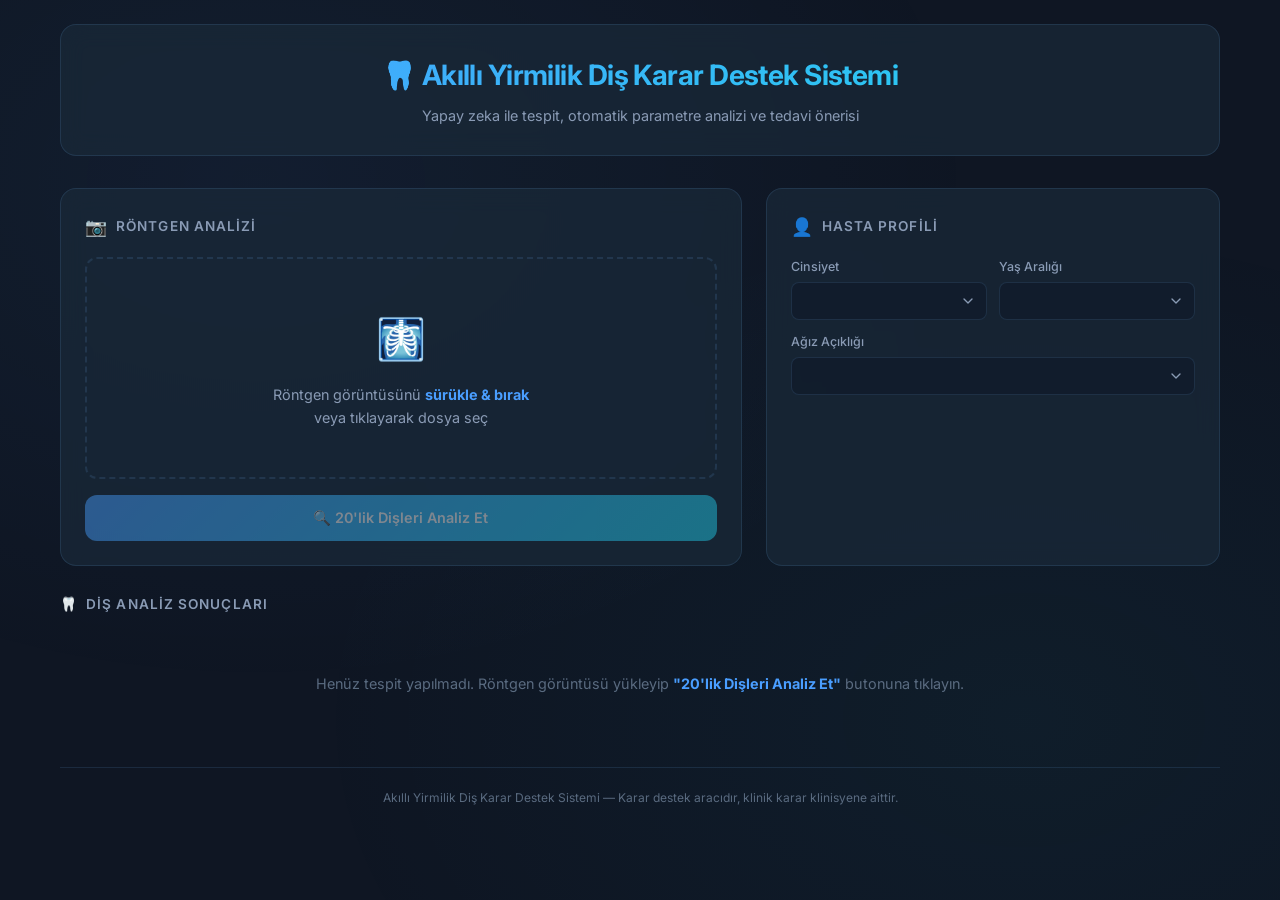
==== static/index.html @ 994ae6e9 "feat: initial deploy - FastAPI labeling app for Railway" ====
<!DOCTYPE html>
<html lang="tr">
<head>
    <meta charset="UTF-8">
    <meta name="viewport" content="width=device-width, initial-scale=1.0">
    <meta name="description" content="Yapay zeka destekli yirmilik diş karar destek sistemi. Panoramik röntgen görüntülerinden otomatik diş tespiti ve tedavi önerisi.">
    <title>Akıllı Yirmilik Diş Karar Destek Sistemi</title>
    <link rel="stylesheet" href="/static/styles.css?v=6">
</head>
<body>
    <div class="app-container">
        <!-- Header -->
        <header class="header">
            <h1>🦷 Akıllı Yirmilik Diş Karar Destek Sistemi</h1>
            <p>Yapay zeka ile tespit, otomatik parametre analizi ve tedavi önerisi</p>
        </header>

        <!-- Main Grid: Image + Patient Profile -->
        <div class="main-grid">
            <!-- Left: Image Upload & Detection -->
            <div class="card">
                <div class="card-title">
                    <span class="icon">📷</span> Röntgen Analizi
                </div>

                <!-- Upload Area -->
                <div class="upload-area" id="uploadArea">
                    <span class="upload-icon">🩻</span>
                    <p class="upload-text">
                        Röntgen görüntüsünü <strong>sürükle &amp; bırak</strong><br>
                        veya tıklayarak dosya seç
                    </p>
                    <input type="file" id="fileInput" accept="image/*,.dcm">
                </div>

                <!-- Image Preview -->
                <div class="image-preview" id="imagePreview">
                    <img id="previewImg" src="" alt="Röntgen">
                    <!-- Canvas: sadece bbox'lar çizilir, görüntüye dokunmaz -->
                    <canvas id="overlayCanvas"></canvas>
                    <button class="clear-btn" id="clearBtn" title="Temizle">✕</button>

                    <!-- Overlay Badge (analiz yapıldıktan sonra görünür) -->
                    <div class="overlay-badge" id="overlayBadge">
                        <span class="overlay-badge-dot"></span>
                        <span id="overlayBadgeText">Analiz Hazır</span>
                    </div>
                </div>

                <!-- Buton Grubu -->
                <div class="btn-group" id="btnGroup">
                    <!-- Tespit Butonu -->
                    <button class="detect-btn" id="detectBtn" disabled>
                        <span class="spinner" id="spinner"></span>
                        <span id="detectText">🔍 20'lik Dişleri Analiz Et</span>
                    </button>

                    <!-- Overlay Toggle Butonu (sadece analiz sonrası görünür) -->
                    <button class="overlay-toggle-btn" id="overlayToggleBtn" style="display:none;">
                        <span id="overlayIcon">👁</span>
                        <span id="overlayText">Tespitleri Göster</span>
                    </button>
                </div>

                <!-- Detection Summary -->
                <div class="detection-summary" id="detectionSummary"></div>

                <!-- Klavye İpucu -->
                <div class="keyboard-hint" id="keyboardHint" style="display:none;">
                    <span>⌨ <kbd>Space</kbd> tespit göster/gizle &nbsp;·&nbsp; <kbd>Esc</kbd> temizle</span>
                </div>
            </div>

            <!-- Right: Patient Profile -->
            <div class="card">
                <div class="card-title">
                    <span class="icon">👤</span> Hasta Profili
                </div>

                <div class="form-row">
                    <div class="form-group">
                        <label for="gender">Cinsiyet</label>
                        <select id="gender"></select>
                    </div>
                    <div class="form-group">
                        <label for="age">Yaş Aralığı</label>
                        <select id="age"></select>
                    </div>
                </div>

                <div class="form-group full-width">
                    <label for="mouthOpening">Ağız Açıklığı</label>
                    <select id="mouthOpening"></select>
                </div>

            </div>
        </div>

        <!-- Teeth Section -->
        <div class="teeth-section">
            <div class="section-title">
                <span class="icon">🦷</span> Diş Analiz Sonuçları
            </div>

            <div id="teethContainer">
                <div class="no-detection-msg" id="noDetection">
                    Henüz tespit yapılmadı. Röntgen görüntüsü yükleyip <strong>"20'lik Dişleri Analiz Et"</strong> butonuna tıklayın.
                </div>
            </div>
        </div>

        <!-- Footer -->
        <footer class="footer">
            Akıllı Yirmilik Diş Karar Destek Sistemi — Karar destek aracıdır, klinik karar klinisyene aittir.
        </footer>
    </div>

    <script src="/static/app.js?v=6"></script>
</body>
</html>
---- static/styles.css ----
/* ============================================
   Akıllı Yirmilik Diş Karar Destek Sistemi
   Dark Mode Medical Theme — v2 (Overlay Toggle)
   ============================================ */

@import url('https://fonts.googleapis.com/css2?family=Inter:wght@300;400;500;600;700&display=swap');

/* --- CSS Variables --- */
:root {
    --bg-primary: #0f1623;
    --bg-secondary: #1a2332;
    --bg-card: rgba(26, 42, 58, 0.7);
    --bg-card-hover: rgba(30, 50, 70, 0.8);
    --bg-input: rgba(15, 25, 40, 0.6);

    --border-color: rgba(100, 160, 220, 0.15);
    --border-active: rgba(100, 180, 255, 0.4);

    --text-primary: #e8edf3;
    --text-secondary: #8a9bb5;
    --text-muted: #5a6b80;

    --accent-blue: #4a9eff;
    --accent-cyan: #22d3ee;
    --accent-green: #34d399;
    --accent-yellow: #fbbf24;
    --accent-orange: #fb923c;
    --accent-red: #f87171;

    --gradient-primary: linear-gradient(135deg, #4a9eff 0%, #22d3ee 100%);
    --gradient-green: linear-gradient(135deg, #34d399 0%, #22d3ee 100%);
    --gradient-yellow: linear-gradient(135deg, #fbbf24 0%, #fb923c 100%);
    --gradient-red: linear-gradient(135deg, #f87171 0%, #fb923c 100%);
    --gradient-overlay-on: linear-gradient(135deg, #34d399 0%, #4a9eff 100%);

    --shadow-sm: 0 1px 3px rgba(0, 0, 0, 0.3);
    --shadow-md: 0 4px 12px rgba(0, 0, 0, 0.4);
    --shadow-lg: 0 8px 30px rgba(0, 0, 0, 0.5);
    --shadow-glow: 0 0 20px rgba(74, 158, 255, 0.15);
    --shadow-glow-green: 0 0 20px rgba(52, 211, 153, 0.25);

    --radius-sm: 8px;
    --radius-md: 12px;
    --radius-lg: 16px;

    --transition: all 0.3s ease;
}

/* --- Reset & Base --- */
*, *::before, *::after {
    box-sizing: border-box;
    margin: 0;
    padding: 0;
}

html {
    scroll-behavior: smooth;
}

body {
    font-family: 'Inter', -apple-system, BlinkMacSystemFont, sans-serif;
    background: var(--bg-primary);
    color: var(--text-primary);
    line-height: 1.6;
    min-height: 100vh;
    overflow-x: hidden;
}

body::before {
    content: '';
    position: fixed;
    top: 0;
    left: 0;
    right: 0;
    bottom: 0;
    background:
        radial-gradient(ellipse at 20% 20%, rgba(74, 158, 255, 0.06) 0%, transparent 50%),
        radial-gradient(ellipse at 80% 80%, rgba(34, 211, 238, 0.04) 0%, transparent 50%);
    pointer-events: none;
    z-index: 0;
}

/* --- Layout --- */
.app-container {
    max-width: 1200px;
    margin: 0 auto;
    padding: 24px 20px;
    position: relative;
    z-index: 1;
}

/* --- Header --- */
.header {
    text-align: center;
    margin-bottom: 32px;
    padding: 28px 24px;
    background: var(--bg-card);
    border: 1px solid var(--border-color);
    border-radius: var(--radius-lg);
    backdrop-filter: blur(12px);
}

.header h1 {
    font-size: 1.75rem;
    font-weight: 700;
    background: var(--gradient-primary);
    -webkit-background-clip: text;
    -webkit-text-fill-color: transparent;
    background-clip: text;
    margin-bottom: 6px;
    letter-spacing: -0.02em;
}

.header p {
    color: var(--text-secondary);
    font-size: 0.9rem;
    font-weight: 400;
}

/* --- Main Grid --- */
.main-grid {
    display: grid;
    grid-template-columns: 1.2fr 0.8fr;
    gap: 24px;
    margin-bottom: 28px;
}

/* --- Card --- */
.card {
    background: var(--bg-card);
    border: 1px solid var(--border-color);
    border-radius: var(--radius-lg);
    padding: 24px;
    backdrop-filter: blur(12px);
    transition: var(--transition);
}

.card:hover {
    border-color: var(--border-active);
    box-shadow: var(--shadow-glow);
}

.card-title {
    font-size: 0.85rem;
    font-weight: 600;
    color: var(--text-secondary);
    text-transform: uppercase;
    letter-spacing: 0.08em;
    margin-bottom: 16px;
    display: flex;
    align-items: center;
    gap: 8px;
}

.card-title .icon {
    font-size: 1.1rem;
}

/* --- Upload Area --- */
.upload-area {
    border: 2px dashed var(--border-color);
    border-radius: var(--radius-md);
    padding: 48px 24px;
    text-align: center;
    cursor: pointer;
    transition: var(--transition);
    position: relative;
    overflow: hidden;
}

.upload-area:hover,
.upload-area.dragover {
    border-color: var(--accent-blue);
    background: rgba(74, 158, 255, 0.05);
}

.upload-area .upload-icon {
    font-size: 2.5rem;
    margin-bottom: 12px;
    display: block;
}

.upload-area .upload-text {
    color: var(--text-secondary);
    font-size: 0.9rem;
}

.upload-area .upload-text strong {
    color: var(--accent-blue);
}

.upload-area input[type="file"] {
    display: none;
}

/* Image Preview */
.image-preview {
    display: none;
    margin-top: 16px;
    border-radius: var(--radius-md);
    overflow: hidden;
    position: relative;
    background: #000;
}

.image-preview img {
    width: 100%;
    height: auto;
    display: block;
    border-radius: var(--radius-md);
}

/* Canvas: görüntünün tam üstüne yerleşir, sadece bbox'lar çizilir */
#overlayCanvas {
    position: absolute;
    top: 0;
    left: 0;
    width: 100%;
    height: 100%;
    border-radius: var(--radius-md);
    display: none;           /* Başlangıçta gizli */
    pointer-events: none;    /* Mouse olaylarını geçirir, görüntü etkileşimini bozmaz */
}


.image-preview .clear-btn {
    position: absolute;
    top: 8px;
    right: 8px;
    background: rgba(0, 0, 0, 0.6);
    border: none;
    color: white;
    width: 28px;
    height: 28px;
    border-radius: 50%;
    cursor: pointer;
    font-size: 0.85rem;
    display: flex;
    align-items: center;
    justify-content: center;
    transition: var(--transition);
    z-index: 10;
}

.image-preview .clear-btn:hover {
    background: var(--accent-red);
}

/* Overlay Badge — analiz durumu göstergesi */
.overlay-badge {
    display: none;
    position: absolute;
    bottom: 10px;
    left: 10px;
    background: rgba(0, 0, 0, 0.72);
    backdrop-filter: blur(8px);
    border: 1px solid rgba(52, 211, 153, 0.35);
    border-radius: 20px;
    padding: 4px 12px 4px 8px;
    font-size: 0.72rem;
    font-weight: 600;
    color: var(--accent-green);
    display: none;
    align-items: center;
    gap: 6px;
    z-index: 10;
    animation: fadeIn 0.4s ease;
}

.overlay-badge.visible {
    display: flex;
}

.overlay-badge-dot {
    width: 7px;
    height: 7px;
    border-radius: 50%;
    background: var(--accent-green);
    animation: pulse-dot 1.8s ease-in-out infinite;
}

@keyframes pulse-dot {
    0%, 100% { opacity: 1; transform: scale(1); }
    50% { opacity: 0.5; transform: scale(0.7); }
}

/* --- Buton Grubu --- */
.btn-group {
    display: flex;
    gap: 10px;
    margin-top: 16px;
}

/* --- Detect Button --- */
.detect-btn {
    flex: 1;
    padding: 14px 20px;
    background: var(--gradient-primary);
    border: none;
    border-radius: var(--radius-md);
    color: white;
    font-family: 'Inter', sans-serif;
    font-size: 0.9rem;
    font-weight: 600;
    cursor: pointer;
    transition: var(--transition);
    display: flex;
    align-items: center;
    justify-content: center;
    gap: 8px;
}

.detect-btn:hover {
    transform: translateY(-1px);
    box-shadow: 0 4px 20px rgba(74, 158, 255, 0.35);
}

.detect-btn:active {
    transform: translateY(0);
}

.detect-btn:disabled {
    opacity: 0.45;
    cursor: not-allowed;
    transform: none;
    box-shadow: none;
}

/* Loading spinner */
.spinner {
    display: none;
    width: 16px;
    height: 16px;
    border: 2px solid rgba(255, 255, 255, 0.3);
    border-top-color: white;
    border-radius: 50%;
    animation: spin 0.7s linear infinite;
    flex-shrink: 0;
}

@keyframes spin {
    to { transform: rotate(360deg); }
}

/* --- Overlay Toggle Button --- */
.overlay-toggle-btn {
    padding: 14px 18px;
    background: rgba(52, 211, 153, 0.1);
    border: 1px solid rgba(52, 211, 153, 0.25);
    border-radius: var(--radius-md);
    color: var(--accent-green);
    font-family: 'Inter', sans-serif;
    font-size: 0.88rem;
    font-weight: 600;
    cursor: pointer;
    transition: var(--transition);
    display: flex;
    align-items: center;
    justify-content: center;
    gap: 7px;
    white-space: nowrap;
    position: relative;
    overflow: hidden;
}

.overlay-toggle-btn::before {
    content: '';
    position: absolute;
    inset: 0;
    background: var(--gradient-overlay-on);
    opacity: 0;
    transition: opacity 0.3s ease;
}

.overlay-toggle-btn:hover {
    border-color: var(--accent-green);
    box-shadow: var(--shadow-glow-green);
    transform: translateY(-1px);
}

/* Aktif (overlay açık) state */
.overlay-toggle-btn.overlay-active {
    background: rgba(52, 211, 153, 0.18);
    border-color: var(--accent-green);
    color: var(--accent-green);
    box-shadow: 0 0 14px rgba(52, 211, 153, 0.2);
}

.overlay-toggle-btn span {
    position: relative;
    z-index: 1;
}


/* Detection Summary */
.detection-summary {
    display: none;
    margin-top: 14px;
    padding: 12px 16px;
    background: var(--bg-input);
    border-radius: var(--radius-sm);
    font-size: 0.85rem;
    color: var(--text-secondary);
    border-left: 3px solid var(--accent-blue);
}

/* Keyboard Hint */
.keyboard-hint {
    margin-top: 10px;
    text-align: center;
    font-size: 0.72rem;
    color: var(--text-muted);
}

.keyboard-hint kbd {
    background: rgba(255,255,255,0.08);
    border: 1px solid rgba(255,255,255,0.15);
    border-radius: 4px;
    padding: 1px 6px;
    font-family: 'Inter', monospace;
    font-size: 0.68rem;
}

/* --- Clinical Note Textarea --- */
.clinical-note-input {
    width: 100%;
    padding: 10px 12px;
    background: var(--bg-input);
    border: 1px solid var(--border-color);
    border-radius: var(--radius-sm);
    color: var(--text-primary);
    font-family: 'Inter', sans-serif;
    font-size: 0.85rem;
    line-height: 1.5;
    resize: vertical;
    transition: var(--transition);
}

.clinical-note-input::placeholder {
    color: var(--text-muted);
}

.clinical-note-input:focus {
    outline: none;
    border-color: var(--accent-blue);
    box-shadow: 0 0 0 2px rgba(74, 158, 255, 0.15);
}

/* --- Form Fields --- */
.form-row {
    display: grid;
    grid-template-columns: 1fr 1fr;
    gap: 12px;
    margin-bottom: 12px;
}

.form-group {
    display: flex;
    flex-direction: column;
    gap: 5px;
}

.form-group.full-width {
    grid-column: 1 / -1;
}

label {
    font-size: 0.78rem;
    font-weight: 500;
    color: var(--text-secondary);
}

select {
    width: 100%;
    padding: 10px 12px;
    background: var(--bg-input);
    border: 1px solid var(--border-color);
    border-radius: var(--radius-sm);
    color: var(--text-primary);
    font-family: 'Inter', sans-serif;
    font-size: 0.85rem;
    cursor: pointer;
    transition: var(--transition);
    appearance: none;
    -webkit-appearance: none;
    background-image: url("data:image/svg+xml;charset=UTF-8,%3csvg xmlns='http://www.w3.org/2000/svg' viewBox='0 0 24 24' fill='none' stroke='%238a9bb5' stroke-width='2' stroke-linecap='round' stroke-linejoin='round'%3e%3cpolyline points='6 9 12 15 18 9'%3e%3c/polyline%3e%3c/svg%3e");
    background-repeat: no-repeat;
    background-position: right 10px center;
    background-size: 16px;
    padding-right: 32px;
}

select:focus {
    outline: none;
    border-color: var(--accent-blue);
    box-shadow: 0 0 0 2px rgba(74, 158, 255, 0.15);
}

select:hover {
    border-color: rgba(100, 160, 220, 0.3);
}

/* --- Tooth Cards --- */
.teeth-section {
    margin-top: 28px;
}

.teeth-section .section-title {
    font-size: 0.85rem;
    font-weight: 600;
    color: var(--text-secondary);
    text-transform: uppercase;
    letter-spacing: 0.08em;
    margin-bottom: 16px;
    display: flex;
    align-items: center;
    gap: 8px;
}

.no-detection-msg {
    text-align: center;
    padding: 40px 20px;
    color: var(--text-muted);
    font-size: 0.9rem;
}

.no-detection-msg strong {
    color: var(--accent-blue);
}

.tooth-card {
    background: var(--bg-card);
    border: 1px solid var(--border-color);
    border-radius: var(--radius-md);
    margin-bottom: 14px;
    overflow: hidden;
    transition: var(--transition);
}

.tooth-card:hover {
    border-color: var(--border-active);
}

.tooth-card-header {
    display: flex;
    align-items: center;
    justify-content: space-between;
    padding: 14px 18px;
    cursor: pointer;
    user-select: none;
    transition: var(--transition);
}

.tooth-card-header:hover {
    background: rgba(74, 158, 255, 0.04);
}

.tooth-card-header .tooth-info {
    display: flex;
    align-items: center;
    gap: 10px;
}

.tooth-badge {
    background: var(--gradient-primary);
    color: white;
    width: 30px;
    height: 30px;
    border-radius: 50%;
    display: flex;
    align-items: center;
    justify-content: center;
    font-size: 0.8rem;
    font-weight: 700;
    flex-shrink: 0;
}

.tooth-label {
    font-weight: 600;
    font-size: 0.9rem;
}

.tooth-confidence {
    font-size: 0.78rem;
    color: var(--text-muted);
}

.tooth-auto-tags {
    display: flex;
    gap: 6px;
    flex-wrap: wrap;
}

.tag {
    font-size: 0.7rem;
    padding: 3px 8px;
    border-radius: 20px;
    background: rgba(74, 158, 255, 0.12);
    color: var(--accent-blue);
    font-weight: 500;
}

/* Güvenilirlik renk kodlaması */
.tag.conf-high {
    background: rgba(52, 211, 153, 0.15);
    color: var(--accent-green);
}

.tag.conf-medium {
    background: rgba(251, 191, 36, 0.15);
    color: var(--accent-yellow);
}

.tag.conf-low {
    background: rgba(248, 113, 113, 0.15);
    color: var(--accent-red);
}

/* Filtre bilgisi */
.filter-info {
    margin-top: 8px;
    padding: 8px 12px;
    background: rgba(74, 158, 255, 0.06);
    border-radius: var(--radius-sm);
    font-size: 0.78rem;
    color: var(--text-muted);
    display: flex;
    align-items: center;
    gap: 6px;
}

/* Güvenilirlik ikonu */
.conf-indicator {
    display: inline-flex;
    align-items: center;
    gap: 3px;
    font-size: 0.68rem;
    color: var(--text-muted);
    margin-left: 4px;
}

.tooth-chevron {
    color: var(--text-muted);
    transition: transform 0.3s ease;
    font-size: 0.85rem;
}

.tooth-card.open .tooth-chevron {
    transform: rotate(180deg);
}

.tooth-card-body {
    max-height: 0;
    overflow: hidden;
    transition: max-height 0.4s ease;
}

.tooth-card.open .tooth-card-body {
    max-height: 700px;
}

.tooth-card-content {
    padding: 0 18px 18px;
    border-top: 1px solid var(--border-color);
}

.auto-label {
    font-size: 0.72rem;
    color: var(--accent-cyan);
    font-weight: 500;
    text-transform: uppercase;
    letter-spacing: 0.06em;
    margin-top: 14px;
    margin-bottom: 8px;
    display: flex;
    align-items: center;
    gap: 5px;
}

.manual-label {
    font-size: 0.72rem;
    color: var(--accent-orange);
    font-weight: 500;
    text-transform: uppercase;
    letter-spacing: 0.06em;
    margin-top: 14px;
    margin-bottom: 8px;
    display: flex;
    align-items: center;
    gap: 5px;
}

/* Analyze Button per tooth */
.analyze-btn {
    width: 100%;
    margin-top: 14px;
    padding: 11px;
    background: rgba(74, 158, 255, 0.12);
    border: 1px solid rgba(74, 158, 255, 0.25);
    border-radius: var(--radius-sm);
    color: var(--accent-blue);
    font-family: 'Inter', sans-serif;
    font-size: 0.85rem;
    font-weight: 600;
    cursor: pointer;
    transition: var(--transition);
    display: flex;
    align-items: center;
    justify-content: center;
    gap: 6px;
}

.analyze-btn:hover {
    background: rgba(74, 158, 255, 0.2);
    border-color: var(--accent-blue);
}

/* --- Score Display --- */
.score-result {
    display: none;
    margin-top: 14px;
    padding: 16px;
    background: var(--bg-input);
    border-radius: var(--radius-md);
    animation: fadeIn 0.4s ease;
}

@keyframes fadeIn {
    from { opacity: 0; transform: translateY(6px); }
    to { opacity: 1; transform: translateY(0); }
}

.score-header {
    display: flex;
    align-items: center;
    justify-content: space-between;
    margin-bottom: 12px;
}

.score-value {
    font-size: 1.6rem;
    font-weight: 700;
}

.score-value.simple { color: var(--accent-green); }
.score-value.surgical { color: var(--accent-yellow); }
.score-value.advanced { color: var(--accent-red); }

.score-severity {
    font-size: 0.78rem;
    font-weight: 600;
    padding: 4px 12px;
    border-radius: 20px;
}

.score-severity.simple {
    background: rgba(52, 211, 153, 0.12);
    color: var(--accent-green);
}

.score-severity.surgical {
    background: rgba(251, 191, 36, 0.12);
    color: var(--accent-yellow);
}

.score-severity.advanced {
    background: rgba(248, 113, 113, 0.12);
    color: var(--accent-red);
}

/* Score Bar */
.score-bar-container {
    height: 6px;
    background: rgba(255, 255, 255, 0.06);
    border-radius: 3px;
    margin-bottom: 14px;
    overflow: hidden;
}

.score-bar {
    height: 100%;
    border-radius: 3px;
    transition: width 0.8s ease;
}

.score-bar.simple { background: var(--gradient-green); }
.score-bar.surgical { background: var(--gradient-yellow); }
.score-bar.advanced { background: var(--gradient-red); }

.score-recommendation {
    font-size: 0.82rem;
    color: var(--text-secondary);
    line-height: 1.7;
    white-space: pre-line;
}

/* --- DICOM Placeholder --- */
.dicom-placeholder {
    display: flex;
    flex-direction: column;
    align-items: center;
    justify-content: center;
    padding: 40px 20px;
    color: var(--text-secondary);
    gap: 8px;
    min-height: 140px;
}

.dicom-placeholder span {
    font-size: 2.8rem;
}

.dicom-placeholder p {
    font-size: 0.88rem;
    font-weight: 600;
    color: var(--accent-cyan);
    word-break: break-all;
    text-align: center;
}

.dicom-placeholder small {
    font-size: 0.75rem;
    color: var(--text-muted);
    background: rgba(34, 211, 238, 0.08);
    border: 1px solid rgba(34, 211, 238, 0.2);
    border-radius: 12px;
    padding: 3px 10px;
}

/* --- Footer --- */
.footer {
    text-align: center;
    padding: 20px;
    color: var(--text-muted);
    font-size: 0.75rem;
    border-top: 1px solid var(--border-color);
    margin-top: 32px;
}

/* --- Responsive --- */
@media (max-width: 768px) {
    .main-grid {
        grid-template-columns: 1fr;
    }

    .header h1 {
        font-size: 1.35rem;
    }

    .form-row {
        grid-template-columns: 1fr;
    }

    .tooth-auto-tags {
        display: none;
    }

    .app-container {
        padding: 12px;
    }

    .upload-area {
        padding: 32px 16px;
    }

    .btn-group {
        flex-direction: column;
    }

    .overlay-toggle-btn {
        width: 100%;
    }
}

@media (max-width: 480px) {
    .header h1 {
        font-size: 1.15rem;
    }

    .card {
        padding: 16px;
    }
}
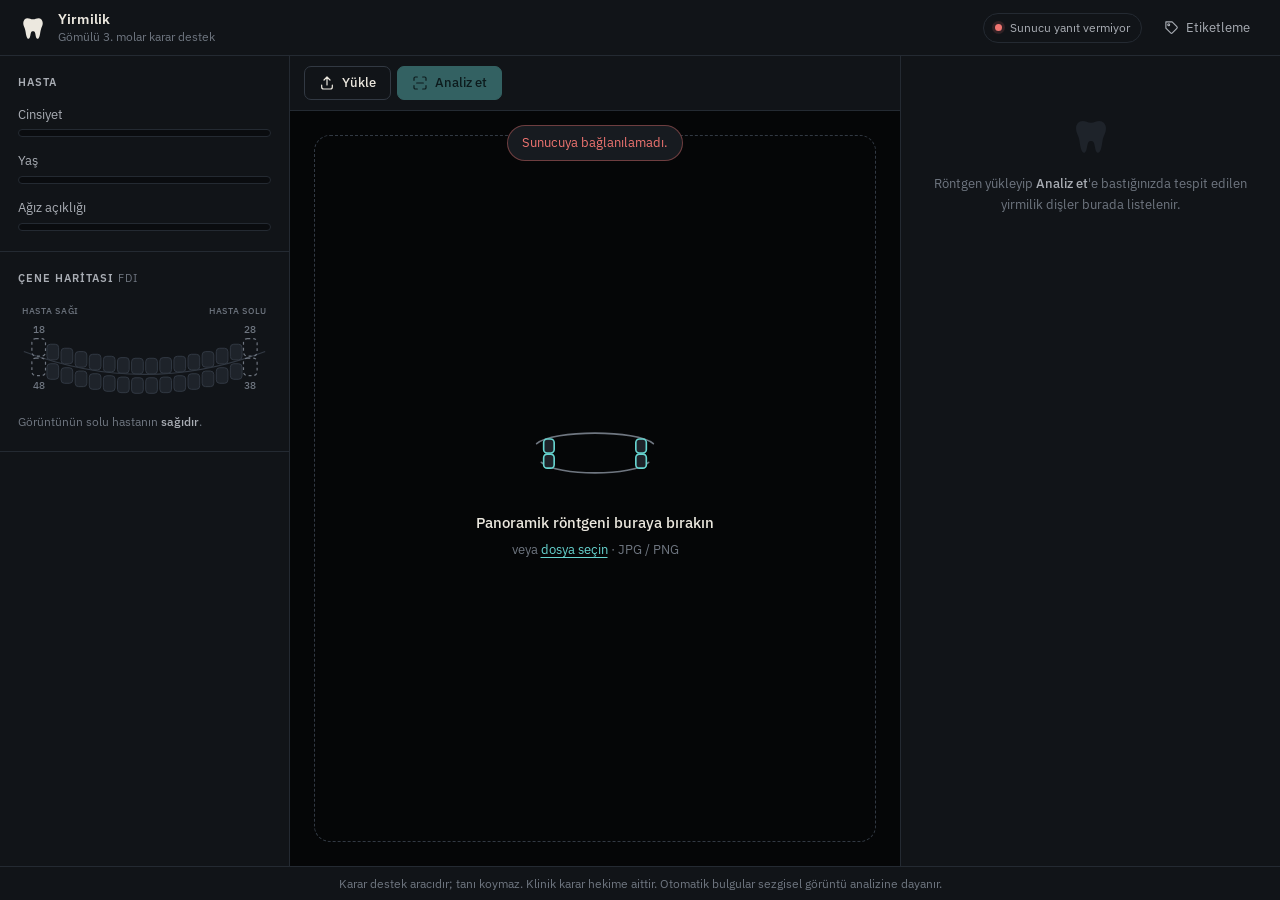
==== commit 0b0ee679: "feat: ana sayfa arayüzü baştan tasarlandı (röntgen görüntüleyici) - "okuma odası" teması: nötr koyu " ====
--- a/static/index.html
+++ b/static/index.html
@@ -3,118 +3,189 @@
 <head>
     <meta charset="UTF-8">
     <meta name="viewport" content="width=device-width, initial-scale=1.0">
-    <meta name="description" content="Yapay zeka destekli yirmilik diş karar destek sistemi. Panoramik röntgen görüntülerinden otomatik diş tespiti ve tedavi önerisi.">
-    <title>Akıllı Yirmilik Diş Karar Destek Sistemi</title>
-    <link rel="stylesheet" href="/static/styles.css?v=6">
+    <meta name="description" content="Panoramik röntgenden yirmilik diş tespiti, Winter / Pell & Gregory analizi ve Pederson zorluk değerlendirmesi.">
+    <title>Yirmilik — Karar Destek</title>
+    <link rel="preconnect" href="https://fonts.googleapis.com">
+    <link rel="preconnect" href="https://fonts.gstatic.com" crossorigin>
+    <link href="https://fonts.googleapis.com/css2?family=IBM+Plex+Mono:wght@400;500&family=IBM+Plex+Sans:wght@400;500;600&display=swap" rel="stylesheet">
+    <link rel="stylesheet" href="/static/app.css?v=2">
 </head>
 <body>
-    <div class="app-container">
-        <!-- Header -->
-        <header class="header">
-            <h1>🦷 Akıllı Yirmilik Diş Karar Destek Sistemi</h1>
-            <p>Yapay zeka ile tespit, otomatik parametre analizi ve tedavi önerisi</p>
-        </header>
+<svg width="0" height="0" style="position:absolute" aria-hidden="true">
+    <defs>
+        <symbol id="i-tooth" viewBox="0 0 24 24"><path d="M7 3c-2.2 0-4 1.9-4 4.4 0 2.3.9 3.6 1.5 5.2.7 1.9.8 4.6 1.4 6.7.4 1.4 1 2.7 2 2.7 1.6 0 1.6-4.2 2.4-6 .3-.7.8-1 1.7-1s1.4.3 1.7 1c.8 1.8.8 6 2.4 6 1 0 1.6-1.3 2-2.7.6-2.1.7-4.8 1.4-6.7.6-1.6 1.5-2.9 1.5-5.2C21 4.9 19.2 3 17 3c-1.9 0-2.9 1-5 1S8.9 3 7 3z"/></symbol>
+        <symbol id="i-upload" viewBox="0 0 24 24"><path d="M12 15V3m0 0 4.5 4.5M12 3 7.5 7.5M4 15v3a3 3 0 0 0 3 3h10a3 3 0 0 0 3-3v-3"/></symbol>
+        <symbol id="i-scan" viewBox="0 0 24 24"><path d="M3 8V5a2 2 0 0 1 2-2h3m8 0h3a2 2 0 0 1 2 2v3m0 8v3a2 2 0 0 1-2 2h-3m-8 0H5a2 2 0 0 1-2-2v-3M7 12h10"/></symbol>
+        <symbol id="i-minus" viewBox="0 0 24 24"><path d="M5 12h14"/></symbol>
+        <symbol id="i-plus" viewBox="0 0 24 24"><path d="M12 5v14M5 12h14"/></symbol>
+        <symbol id="i-fit" viewBox="0 0 24 24"><path d="M15 3h6v6M9 21H3v-6M21 3l-7 7M3 21l7-7"/></symbol>
+        <symbol id="i-sun" viewBox="0 0 24 24"><circle cx="12" cy="12" r="4"/><path d="M12 2v2m0 16v2M4.9 4.9l1.4 1.4m11.4 11.4 1.4 1.4M2 12h2m16 0h2M4.9 19.1l1.4-1.4M17.7 6.3l1.4-1.4"/></symbol>
+        <symbol id="i-contrast" viewBox="0 0 24 24"><circle cx="12" cy="12" r="9"/><path d="M12 3v18a9 9 0 0 0 0-18z" fill="currentColor" stroke="none"/></symbol>
+        <symbol id="i-invert" viewBox="0 0 24 24"><rect x="3" y="3" width="18" height="18" rx="2"/><path d="M3 21 21 3" /><path d="M3 21h18V3z" fill="currentColor" stroke="none" opacity=".55"/></symbol>
+        <symbol id="i-layers" viewBox="0 0 24 24"><path d="m12 3 9 5-9 5-9-5 9-5z"/><path d="m3 13 9 5 9-5"/></symbol>
+        <symbol id="i-x" viewBox="0 0 24 24"><path d="M18 6 6 18M6 6l12 12"/></symbol>
+        <symbol id="i-alert" viewBox="0 0 24 24"><path d="M12 9v4m0 4h.01M10.3 3.9 1.8 18a2 2 0 0 0 1.7 3h17a2 2 0 0 0 1.7-3L13.7 3.9a2 2 0 0 0-3.4 0z"/></symbol>
+        <symbol id="i-tag" viewBox="0 0 24 24"><path d="M20.6 13.4 13.4 20.6a2 2 0 0 1-2.8 0L3 13V3h10l7.6 7.6a2 2 0 0 1 0 2.8z"/><circle cx="7.5" cy="7.5" r="1.5"/></symbol>
+    </defs>
+</svg>
 
-        <!-- Main Grid: Image + Patient Profile -->
-        <div class="main-grid">
-            <!-- Left: Image Upload & Detection -->
-            <div class="card">
-                <div class="card-title">
-                    <span class="icon">📷</span> Röntgen Analizi
+<header class="topbar">
+    <div class="brand">
+        <svg class="brand-mark"><use href="#i-tooth"/></svg>
+        <div>
+            <div class="brand-name">Yirmilik</div>
+            <div class="brand-sub">Gömülü 3. molar karar destek</div>
+        </div>
+    </div>
+    <div class="topbar-right">
+        <span class="status-pill" id="statusPill"><span class="dot"></span><span id="statusText">Bağlanıyor…</span></span>
+        <a class="link-btn" href="/label"><svg class="ico"><use href="#i-tag"/></svg>Etiketleme</a>
+    </div>
+</header>
+
+<main class="workspace">
+    <!-- ── Sol: Hasta + Çene Haritası ───────────────────────────── -->
+    <aside class="panel panel-left" aria-label="Hasta bilgileri">
+        <section class="block">
+            <h2 class="block-title">Hasta</h2>
+            <div class="field">
+                <span class="field-label">Cinsiyet</span>
+                <div class="segmented" id="seg-gender" role="radiogroup" aria-label="Cinsiyet"></div>
+            </div>
+            <div class="field">
+                <span class="field-label">Yaş</span>
+                <div class="segmented" id="seg-age" role="radiogroup" aria-label="Yaş"></div>
+            </div>
+            <div class="field">
+                <span class="field-label">Ağız açıklığı</span>
+                <div class="segmented vertical" id="seg-mouth" role="radiogroup" aria-label="Ağız açıklığı"></div>
+            </div>
+        </section>
+
+        <section class="block">
+            <h2 class="block-title">Çene haritası <span class="muted">FDI</span></h2>
+            <svg class="arch" id="archMap" viewBox="0 -4 260 108" role="img" aria-label="Yirmilik diş konumları"></svg>
+            <p class="arch-caption">Görüntünün solu hastanın <b>sağıdır</b>.</p>
+        </section>
+
+        <section class="block" id="summaryBlock" hidden>
+            <h2 class="block-title">Tespit özeti</h2>
+            <dl class="stats">
+                <div><dt>Yirmilik diş</dt><dd id="statCount">–</dd></div>
+                <div><dt>Filtrelenen</dt><dd id="statFiltered">–</dd></div>
+            </dl>
+        </section>
+    </aside>
+
+    <!-- ── Orta: Röntgen görüntüleyici ──────────────────────────── -->
+    <section class="viewer" aria-label="Röntgen görüntüleyici">
+        <div class="toolbar" role="toolbar" aria-label="Görüntüleyici araçları">
+            <div class="tool-group">
+                <button class="btn ghost" id="btnUpload" title="Röntgen yükle"><svg class="ico"><use href="#i-upload"/></svg><span>Yükle</span></button>
+                <button class="btn primary" id="btnAnalyze" disabled><svg class="ico"><use href="#i-scan"/></svg><span id="analyzeLabel">Analiz et</span></button>
+            </div>
+            <div class="tool-group" data-needs-image>
+                <button class="icon-btn" id="btnZoomOut" title="Uzaklaştır (−)" aria-label="Uzaklaştır"><svg class="ico"><use href="#i-minus"/></svg></button>
+                <span class="zoom-readout" id="zoomReadout">100%</span>
+                <button class="icon-btn" id="btnZoomIn" title="Yakınlaştır (+)" aria-label="Yakınlaştır"><svg class="ico"><use href="#i-plus"/></svg></button>
+                <button class="icon-btn" id="btnFit" title="Sığdır (0)" aria-label="Sığdır"><svg class="ico"><use href="#i-fit"/></svg></button>
+            </div>
+            <div class="tool-group" data-needs-image>
+                <label class="slider" title="Parlaklık"><svg class="ico"><use href="#i-sun"/></svg><input type="range" id="rngBrightness" min="50" max="180" value="100" aria-label="Parlaklık"></label>
+                <label class="slider" title="Kontrast"><svg class="ico"><use href="#i-contrast"/></svg><input type="range" id="rngContrast" min="50" max="220" value="100" aria-label="Kontrast"></label>
+                <button class="icon-btn toggle" id="btnInvert" title="Negatif (I)" aria-label="Negatif görünüm" aria-pressed="false"><svg class="ico"><use href="#i-invert"/></svg></button>
+            </div>
+            <div class="tool-group layers" data-needs-result>
+                <svg class="ico muted"><use href="#i-layers"/></svg>
+                <button class="chip toggle" data-layer="boxes" aria-pressed="true">Kutular</button>
+                <button class="chip toggle" data-layer="axis" aria-pressed="true">Eksen</button>
+                <button class="chip toggle" data-layer="occlusal" aria-pressed="true">Oklüzal</button>
+            </div>
+        </div>
+
+        <div class="stage" id="stage">
+            <div class="dropzone" id="dropzone">
+                <div class="dropzone-inner">
+                    <svg class="dropzone-art" viewBox="0 0 120 60" aria-hidden="true">
+                        <path d="M10 22c14-12 86-12 100 0M14 38c14 12 78 12 92 0" />
+                        <g class="dz-teeth">
+                            <rect x="16" y="18" width="9" height="12" rx="3"/><rect x="95" y="18" width="9" height="12" rx="3"/>
+                            <rect x="16" y="31" width="9" height="12" rx="3"/><rect x="95" y="31" width="9" height="12" rx="3"/>
+                        </g>
+                    </svg>
+                    <p class="dz-title">Panoramik röntgeni buraya bırakın</p>
+                    <p class="dz-sub">veya <button class="text-btn" id="btnBrowse">dosya seçin</button> · JPG / PNG</p>
                 </div>
+            </div>
+            <div class="canvas" id="canvas" hidden>
+                <img id="xray" alt="Panoramik röntgen" draggable="false">
+                <svg id="overlay" class="overlay" xmlns="http://www.w3.org/2000/svg"></svg>
+            </div>
+            <div class="stage-hint" data-needs-image hidden>
+                <kbd>Tekerlek</kbd> yakınlaştır · <kbd>Sürükle</kbd> kaydır · <kbd>Space</kbd> katmanlar · <kbd>I</kbd> negatif · <kbd>Esc</kbd> temizle
+            </div>
+            <div class="stage-status" id="stageStatus" hidden></div>
+            <button class="icon-btn stage-clear" id="btnClear" title="Görüntüyü kaldır" aria-label="Görüntüyü kaldır" hidden><svg class="ico"><use href="#i-x"/></svg></button>
+        </div>
+        <input type="file" id="fileInput" accept="image/jpeg,image/png" hidden>
+    </section>
 
-                <!-- Upload Area -->
-                <div class="upload-area" id="uploadArea">
-                    <span class="upload-icon">🩻</span>
-                    <p class="upload-text">
-                        Röntgen görüntüsünü <strong>sürükle &amp; bırak</strong><br>
-                        veya tıklayarak dosya seç
-                    </p>
-                    <input type="file" id="fileInput" accept="image/*,.dcm">
-                </div>
+    <!-- ── Sağ: Diş detayları ───────────────────────────────────── -->
+    <aside class="panel panel-right" aria-label="Diş değerlendirmesi">
+        <div class="empty-state" id="teethEmpty">
+            <svg class="empty-ico"><use href="#i-tooth"/></svg>
+            <p>Röntgen yükleyip <b>Analiz et</b>'e bastığınızda tespit edilen yirmilik dişler burada listelenir.</p>
+        </div>
 
-                <!-- Image Preview -->
-                <div class="image-preview" id="imagePreview">
-                    <img id="previewImg" src="" alt="Röntgen">
-                    <!-- Canvas: sadece bbox'lar çizilir, görüntüye dokunmaz -->
-                    <canvas id="overlayCanvas"></canvas>
-                    <button class="clear-btn" id="clearBtn" title="Temizle">✕</button>
+        <div id="teethPanel" hidden>
+            <div class="tooth-tabs" id="toothTabs" role="tablist" aria-label="Tespit edilen dişler"></div>
 
-                    <!-- Overlay Badge (analiz yapıldıktan sonra görünür) -->
-                    <div class="overlay-badge" id="overlayBadge">
-                        <span class="overlay-badge-dot"></span>
-                        <span id="overlayBadgeText">Analiz Hazır</span>
+            <div class="tooth-detail" id="toothDetail">
+                <div class="detail-head">
+                    <div class="fdi-badge" id="dFdi">38</div>
+                    <div>
+                        <div class="detail-title" id="dTitle">Alt çene · sol</div>
+                        <div class="detail-sub" id="dSub">Tespit güveni %92</div>
                     </div>
                 </div>
 
-                <!-- Buton Grubu -->
-                <div class="btn-group" id="btnGroup">
-                    <!-- Tespit Butonu -->
-                    <button class="detect-btn" id="detectBtn" disabled>
-                        <span class="spinner" id="spinner"></span>
-                        <span id="detectText">🔍 20'lik Dişleri Analiz Et</span>
-                    </button>
-
-                    <!-- Overlay Toggle Butonu (sadece analiz sonrası görünür) -->
-                    <button class="overlay-toggle-btn" id="overlayToggleBtn" style="display:none;">
-                        <span id="overlayIcon">👁</span>
-                        <span id="overlayText">Tespitleri Göster</span>
-                    </button>
+                <h3 class="section-label">Görüntüden otomatik <span class="muted">— hekim onayı gerekir</span></h3>
+                <div class="finding" id="f-impaction">
+                    <label for="sel-impaction">Gömülülük açısı <span class="muted">Winter</span></label>
+                    <select id="sel-impaction"></select>
+                    <div class="conf"><span class="conf-bar"><i></i></span><span class="conf-text"></span></div>
+                </div>
+                <div class="finding" id="f-depth">
+                    <label for="sel-depth">Derinlik <span class="muted">Pell &amp; Gregory</span></label>
+                    <select id="sel-depth"></select>
+                    <div class="conf"><span class="conf-bar"><i></i></span><span class="conf-text"></span></div>
+                </div>
+                <div class="finding" id="f-ramus">
+                    <label for="sel-ramus">Ramus ilişkisi <span class="muted">Pell &amp; Gregory</span></label>
+                    <select id="sel-ramus"></select>
+                    <div class="conf"><span class="conf-bar"><i></i></span><span class="conf-text"></span></div>
                 </div>
 
-                <!-- Detection Summary -->
-                <div class="detection-summary" id="detectionSummary"></div>
-
-                <!-- Klavye İpucu -->
-                <div class="keyboard-hint" id="keyboardHint" style="display:none;">
-                    <span>⌨ <kbd>Space</kbd> tespit göster/gizle &nbsp;·&nbsp; <kbd>Esc</kbd> temizle</span>
+                <h3 class="section-label">Klinik değerlendirme</h3>
+                <div class="field">
+                    <span class="field-label">Kök formu</span>
+                    <div class="segmented" id="seg-root" role="radiogroup" aria-label="Kök formu"></div>
                 </div>
-            </div>
-
-            <!-- Right: Patient Profile -->
-            <div class="card">
-                <div class="card-title">
-                    <span class="icon">👤</span> Hasta Profili
+                <div class="field">
+                    <span class="field-label">Sinir (IAN) komşuluğu</span>
+                    <div class="segmented" id="seg-nerve" role="radiogroup" aria-label="Sinir komşuluğu"></div>
                 </div>
 
-                <div class="form-row">
-                    <div class="form-group">
-                        <label for="gender">Cinsiyet</label>
-                        <select id="gender"></select>
-                    </div>
-                    <div class="form-group">
-                        <label for="age">Yaş Aralığı</label>
-                        <select id="age"></select>
-                    </div>
-                </div>
-
-                <div class="form-group full-width">
-                    <label for="mouthOpening">Ağız Açıklığı</label>
-                    <select id="mouthOpening"></select>
-                </div>
-
+                <div class="result" id="result" aria-live="polite"></div>
             </div>
         </div>
+    </aside>
+</main>
 
-        <!-- Teeth Section -->
-        <div class="teeth-section">
-            <div class="section-title">
-                <span class="icon">🦷</span> Diş Analiz Sonuçları
-            </div>
+<footer class="footnote">
+    Karar destek aracıdır; tanı koymaz. Klinik karar hekime aittir. Otomatik bulgular sezgisel görüntü analizine dayanır.
+</footer>
 
-            <div id="teethContainer">
-                <div class="no-detection-msg" id="noDetection">
-                    Henüz tespit yapılmadı. Röntgen görüntüsü yükleyip <strong>"20'lik Dişleri Analiz Et"</strong> butonuna tıklayın.
-                </div>
-            </div>
-        </div>
-
-        <!-- Footer -->
-        <footer class="footer">
-            Akıllı Yirmilik Diş Karar Destek Sistemi — Karar destek aracıdır, klinik karar klinisyene aittir.
-        </footer>
-    </div>
-
-    <script src="/static/app.js?v=6"></script>
+<script src="/static/app.js?v=10"></script>
 </body>
 </html>
--- a/static/app.css
+++ b/static/app.css
@@ -0,0 +1,454 @@
+/* ==========================================================================
+   Yirmilik — Karar Destek
+   "Okuma odası" teması: nötr koyu yüzeyler, mine/kemik tonunda metin,
+   tek soğuk vurgu rengi. Röntgen kontrastını bozmamak için renk az kullanılır.
+   ========================================================================== */
+
+:root {
+    --bg: #0a0c0f;
+    --surface: #111418;
+    --surface-2: #171b20;
+    --surface-3: #1e232a;
+    --line: #242a32;
+    --line-strong: #323943;
+
+    --text: #ece8df;          /* mine / kemik */
+    --text-2: #a9adb4;
+    --text-3: #6f7680;
+
+    --accent: #67d4d0;        /* anotasyon camgöbeği */
+    --accent-ink: #062523;
+    --accent-soft: rgba(103, 212, 208, 0.12);
+
+    --axis: #ff8a65;          /* diş ekseni */
+    --occlusal: #f0cf6a;      /* oklüzal düzlem */
+
+    --ok: #6fcf97;
+    --warn: #e9b949;
+    --danger: #ef7470;
+    --ok-soft: rgba(111, 207, 151, 0.13);
+    --warn-soft: rgba(233, 185, 73, 0.13);
+    --danger-soft: rgba(239, 116, 112, 0.14);
+
+    --radius: 10px;
+    --radius-sm: 7px;
+    --font: "IBM Plex Sans", system-ui, -apple-system, "Segoe UI", sans-serif;
+    --mono: "IBM Plex Mono", ui-monospace, "Cascadia Mono", monospace;
+    --topbar-h: 56px;
+}
+
+*, *::before, *::after { box-sizing: border-box; }
+html, body { margin: 0; height: 100%; }
+
+body {
+    background: var(--bg);
+    color: var(--text);
+    font: 14px/1.5 var(--font);
+    -webkit-font-smoothing: antialiased;
+    display: flex;
+    flex-direction: column;
+    min-height: 100vh;
+}
+
+button, input, select { font: inherit; color: inherit; }
+button { cursor: pointer; }
+:focus-visible { outline: 2px solid var(--accent); outline-offset: 2px; }
+[hidden] { display: none !important; }
+
+.ico {
+    width: 18px; height: 18px;
+    fill: none; stroke: currentColor; stroke-width: 1.8;
+    stroke-linecap: round; stroke-linejoin: round;
+    flex-shrink: 0;
+}
+.muted { color: var(--text-3); font-weight: 400; }
+
+/* ── Üst bar ─────────────────────────────────────────────────────────────── */
+.topbar {
+    height: var(--topbar-h);
+    display: flex; align-items: center; justify-content: space-between;
+    padding: 0 20px;
+    border-bottom: 1px solid var(--line);
+    background: var(--surface);
+}
+.brand { display: flex; align-items: center; gap: 12px; }
+.brand-mark { width: 26px; height: 26px; fill: var(--text); }
+.brand-name { font-weight: 600; letter-spacing: 0.01em; }
+.brand-sub { font-size: 12px; color: var(--text-3); margin-top: -2px; }
+.topbar-right { display: flex; align-items: center; gap: 12px; }
+
+.status-pill {
+    display: inline-flex; align-items: center; gap: 8px;
+    font-size: 12px; color: var(--text-2);
+    padding: 5px 11px; border: 1px solid var(--line); border-radius: 999px;
+}
+.status-pill .dot { width: 7px; height: 7px; border-radius: 50%; background: var(--text-3); }
+.status-pill.ok .dot { background: var(--ok); box-shadow: 0 0 0 3px var(--ok-soft); }
+.status-pill.bad .dot { background: var(--danger); box-shadow: 0 0 0 3px var(--danger-soft); }
+
+.link-btn {
+    display: inline-flex; align-items: center; gap: 7px;
+    color: var(--text-2); text-decoration: none; font-size: 13px;
+    padding: 6px 10px; border-radius: var(--radius-sm);
+}
+.link-btn:hover { color: var(--text); background: var(--surface-2); }
+.link-btn .ico { width: 15px; height: 15px; }
+
+/* ── Çalışma alanı ───────────────────────────────────────────────────────── */
+.workspace {
+    flex: 1;
+    display: grid;
+    grid-template-columns: 290px minmax(0, 1fr) 380px;
+    height: calc(100vh - var(--topbar-h) - 34px);
+    min-height: 560px;
+}
+
+.panel {
+    background: var(--surface);
+    overflow-y: auto;
+    scrollbar-width: thin;
+    scrollbar-color: var(--line-strong) transparent;
+}
+.panel-left { border-right: 1px solid var(--line); }
+.panel-right { border-left: 1px solid var(--line); }
+
+.block { padding: 18px 18px 20px; border-bottom: 1px solid var(--line); }
+.block-title {
+    margin: 0 0 14px;
+    font-size: 11px; font-weight: 600;
+    text-transform: uppercase; letter-spacing: 0.09em;
+    color: var(--text-2);
+}
+
+.field { margin-bottom: 14px; }
+.field:last-child { margin-bottom: 0; }
+.field-label { display: block; font-size: 12.5px; color: var(--text-2); margin-bottom: 6px; }
+
+/* Segment düğmeler */
+.segmented {
+    display: flex;
+    background: var(--bg);
+    border: 1px solid var(--line);
+    border-radius: var(--radius-sm);
+    padding: 3px; gap: 3px;
+}
+.segmented.vertical { flex-direction: column; }
+.segmented button {
+    flex: 1;
+    border: 0; background: transparent;
+    padding: 6px 8px;
+    border-radius: 5px;
+    font-size: 12.5px; color: var(--text-2);
+    white-space: nowrap;
+    transition: background .15s, color .15s;
+}
+.segmented.vertical button { text-align: left; padding: 7px 10px; }
+.segmented button:hover { color: var(--text); background: var(--surface-2); }
+.segmented button[aria-checked="true"] {
+    background: var(--surface-3);
+    color: var(--text);
+    box-shadow: inset 0 0 0 1px var(--line-strong);
+}
+.segmented button[aria-checked="true"].risk-moderate { color: var(--warn); }
+.segmented button[aria-checked="true"].risk-major { color: var(--danger); }
+
+/* Çene haritası */
+.arch { width: 100%; height: auto; display: block; }
+.arch .gum { fill: none; stroke: var(--line-strong); stroke-width: 1.2; }
+.arch .t { fill: var(--surface-3); stroke: var(--line-strong); stroke-width: 1; }
+.arch .w { fill: transparent; stroke: var(--text-3); stroke-width: 1.2; stroke-dasharray: 3 3; }
+.arch .w.found { fill: var(--accent-soft); stroke: var(--accent); stroke-dasharray: none; cursor: pointer; }
+.arch .w.found.simple { fill: var(--ok-soft); stroke: var(--ok); }
+.arch .w.found.surgical { fill: var(--warn-soft); stroke: var(--warn); }
+.arch .w.found.advanced { fill: var(--danger-soft); stroke: var(--danger); }
+.arch .w.selected { stroke-width: 2.4; }
+.arch .num { font: 500 10px var(--mono); fill: var(--text-3); text-anchor: middle; }
+.arch .num.found { fill: var(--text); }
+.arch .side { font: 500 9px var(--font); fill: var(--text-3); letter-spacing: .08em; }
+.arch-caption { margin: 8px 0 0; font-size: 12px; color: var(--text-3); }
+.arch-caption b { color: var(--text-2); font-weight: 500; }
+
+.stats { display: grid; grid-template-columns: 1fr 1fr; gap: 10px; margin: 0; }
+.stats div { background: var(--bg); border: 1px solid var(--line); border-radius: var(--radius-sm); padding: 10px 12px; }
+.stats dt { font-size: 11.5px; color: var(--text-3); }
+.stats dd { margin: 2px 0 0; font: 500 20px var(--mono); }
+
+/* ── Görüntüleyici ───────────────────────────────────────────────────────── */
+.viewer {
+    position: relative;
+    display: flex; flex-direction: column;
+    min-width: 0;
+    background: #050607;
+}
+
+.toolbar {
+    display: flex; flex-wrap: wrap; align-items: center; gap: 6px 14px;
+    padding: 10px 14px;
+    border-bottom: 1px solid var(--line);
+    background: var(--surface);
+}
+.tool-group { display: flex; align-items: center; gap: 6px; }
+.tool-group + .tool-group { padding-left: 14px; border-left: 1px solid var(--line); }
+.toolbar.no-image [data-needs-image],
+.toolbar.no-result [data-needs-result] { display: none; }
+
+.btn {
+    display: inline-flex; align-items: center; gap: 7px;
+    height: 34px; padding: 0 14px;
+    border-radius: var(--radius-sm);
+    border: 1px solid var(--line-strong);
+    background: var(--surface-2);
+    font-size: 13px; font-weight: 500;
+    transition: background .15s, border-color .15s, opacity .15s;
+}
+.btn:hover:not(:disabled) { background: var(--surface-3); }
+.btn.ghost { background: transparent; }
+.btn.primary { background: var(--accent); border-color: var(--accent); color: var(--accent-ink); }
+.btn.primary:hover:not(:disabled) { background: #82e0dc; }
+.btn:disabled { opacity: .4; cursor: not-allowed; }
+.btn .ico { width: 16px; height: 16px; }
+.btn.loading .ico { animation: spin 1s linear infinite; }
+@keyframes spin { to { transform: rotate(360deg); } }
+
+.icon-btn {
+    width: 32px; height: 32px;
+    display: inline-grid; place-items: center;
+    border: 1px solid transparent; border-radius: var(--radius-sm);
+    background: transparent; color: var(--text-2);
+}
+.icon-btn:hover { background: var(--surface-2); color: var(--text); }
+.icon-btn.toggle[aria-pressed="true"] { background: var(--surface-3); color: var(--text); border-color: var(--line-strong); }
+.zoom-readout { font: 12px var(--mono); color: var(--text-2); min-width: 44px; text-align: center; }
+
+.slider { display: inline-flex; align-items: center; gap: 6px; color: var(--text-2); }
+.slider .ico { width: 16px; height: 16px; }
+.slider input { width: 84px; accent-color: var(--accent); }
+
+.chip {
+    height: 28px; padding: 0 11px;
+    border-radius: 999px;
+    border: 1px solid var(--line-strong);
+    background: transparent; color: var(--text-3);
+    font-size: 12px;
+}
+.chip[aria-pressed="true"] { color: var(--text); background: var(--surface-2); }
+.chip[data-layer="boxes"][aria-pressed="true"] { border-color: var(--accent); }
+.chip[data-layer="axis"][aria-pressed="true"] { border-color: var(--axis); }
+.chip[data-layer="occlusal"][aria-pressed="true"] { border-color: var(--occlusal); }
+
+.stage {
+    position: relative;
+    flex: 1;
+    overflow: hidden;
+    cursor: grab;
+    touch-action: none;
+}
+.stage.dragging { cursor: grabbing; }
+.stage.empty { cursor: default; }
+
+.canvas { position: absolute; top: 0; left: 0; transform-origin: 0 0; }
+.canvas img { display: block; user-select: none; pointer-events: none; }
+.overlay { position: absolute; inset: 0; overflow: visible; }
+
+/* Röntgen üzeri anotasyonlar — vektör kalınlığı zoomdan bağımsız */
+.overlay * { vector-effect: non-scaling-stroke; }
+.overlay .box { fill: transparent; stroke: var(--accent); stroke-width: 1.5; opacity: .75; cursor: pointer; transition: opacity .15s; }
+.overlay .box.low { stroke-dasharray: 6 4; }
+.overlay .tooth.selected .box { stroke-width: 2.5; opacity: 1; }
+.overlay .tooth.dim .box { opacity: .35; }
+.overlay .tooth:hover .box { opacity: 1; }
+.overlay .axis { stroke: var(--axis); stroke-width: 2; }
+.overlay .crown { fill: var(--axis); stroke: #000; stroke-width: 1; }
+.overlay .occl { stroke: var(--occlusal); stroke-width: 1.5; stroke-dasharray: 7 5; }
+.overlay .tag rect { fill: var(--accent); }
+.overlay .tag text { fill: var(--accent-ink); font-family: var(--mono); font-weight: 500; }
+.overlay.hide-boxes .box, .overlay.hide-boxes .tag { display: none; }
+.overlay.hide-axis .axis, .overlay.hide-axis .crown { display: none; }
+.overlay.hide-occlusal .occl { display: none; }
+.overlay.hide-all { display: none; }
+
+.dropzone {
+    position: absolute; inset: 24px;
+    display: grid; place-items: center;
+    border: 1.5px dashed var(--line-strong);
+    border-radius: 16px;
+    transition: border-color .15s, background .15s;
+}
+.dropzone.over { border-color: var(--accent); background: var(--accent-soft); }
+.dropzone-inner { text-align: center; max-width: 360px; padding: 20px; }
+.dropzone-art { width: 140px; margin-bottom: 18px; fill: none; stroke: var(--text-3); stroke-width: 1.4; stroke-linecap: round; }
+.dropzone-art .dz-teeth rect { fill: var(--surface-3); stroke: var(--accent); }
+.dz-title { margin: 0 0 6px; font-size: 15px; font-weight: 500; }
+.dz-sub { margin: 0; color: var(--text-3); font-size: 13px; }
+.text-btn { border: 0; background: none; padding: 0; color: var(--accent); text-decoration: underline; text-underline-offset: 3px; }
+
+.stage-hint {
+    position: absolute; left: 14px; bottom: 12px;
+    font-size: 11.5px; color: var(--text-3);
+    background: rgba(10, 12, 15, .75); padding: 5px 10px; border-radius: var(--radius-sm);
+    pointer-events: none;
+}
+kbd {
+    font: 11px var(--mono);
+    padding: 1px 5px; border-radius: 4px;
+    border: 1px solid var(--line-strong); color: var(--text-2);
+}
+.stage-status {
+    position: absolute; top: 14px; left: 50%; transform: translateX(-50%);
+    font-size: 13px;
+    background: var(--surface-2); border: 1px solid var(--line-strong);
+    padding: 7px 14px; border-radius: 999px;
+}
+.stage-status.error { color: var(--danger); border-color: rgba(239, 116, 112, .4); }
+.stage-clear { position: absolute; top: 12px; right: 12px; background: rgba(10, 12, 15, .75); }
+
+/* ── Sağ panel: diş detayı ──────────────────────────────────────────────── */
+.empty-state { padding: 60px 30px; text-align: center; color: var(--text-3); }
+.empty-ico { width: 40px; height: 40px; fill: var(--surface-3); margin-bottom: 12px; }
+.empty-state p { margin: 0; font-size: 13px; line-height: 1.6; }
+.empty-state b { color: var(--text-2); font-weight: 500; }
+
+.tooth-tabs {
+    display: flex; gap: 6px;
+    padding: 14px 18px;
+    border-bottom: 1px solid var(--line);
+    position: sticky; top: 0; z-index: 2;
+    background: var(--surface);
+}
+.tooth-tab {
+    display: inline-flex; align-items: center; gap: 7px;
+    height: 34px; padding: 0 12px;
+    border: 1px solid var(--line-strong); border-radius: var(--radius-sm);
+    background: transparent;
+    font: 500 14px var(--mono); color: var(--text-2);
+}
+.tooth-tab .sev { width: 7px; height: 7px; border-radius: 50%; background: var(--text-3); }
+.tooth-tab .sev.simple { background: var(--ok); }
+.tooth-tab .sev.surgical { background: var(--warn); }
+.tooth-tab .sev.advanced { background: var(--danger); }
+.tooth-tab[aria-selected="true"] { color: var(--text); background: var(--surface-3); border-color: var(--accent); }
+
+.tooth-detail { padding: 18px; }
+.detail-head { display: flex; align-items: center; gap: 12px; margin-bottom: 20px; }
+.fdi-badge {
+    width: 46px; height: 46px; border-radius: 12px;
+    display: grid; place-items: center;
+    font: 500 18px var(--mono);
+    background: var(--accent-soft); color: var(--accent);
+    border: 1px solid rgba(103, 212, 208, .35);
+}
+.detail-title { font-weight: 600; font-size: 15px; }
+.detail-sub { font-size: 12.5px; color: var(--text-3); }
+
+.section-label {
+    margin: 0 0 10px;
+    font-size: 11px; font-weight: 600;
+    text-transform: uppercase; letter-spacing: 0.09em;
+    color: var(--text-2);
+}
+.section-label .muted { text-transform: none; letter-spacing: 0; font-size: 11.5px; }
+.section-label:not(:first-of-type) { margin-top: 22px; }
+
+.finding {
+    background: var(--bg);
+    border: 1px solid var(--line);
+    border-radius: var(--radius-sm);
+    padding: 10px 12px;
+    margin-bottom: 8px;
+}
+.finding.review { border-color: rgba(233, 185, 73, .45); }
+.finding label { display: block; font-size: 12px; color: var(--text-2); margin-bottom: 6px; }
+.finding select {
+    width: 100%;
+    appearance: none;
+    background: var(--surface-2) url("data:image/svg+xml,%3Csvg xmlns='http://www.w3.org/2000/svg' width='12' height='12' viewBox='0 0 24 24' fill='none' stroke='%23a9adb4' stroke-width='2'%3E%3Cpath d='m6 9 6 6 6-6'/%3E%3C/svg%3E") no-repeat right 10px center;
+    border: 1px solid var(--line-strong);
+    border-radius: 6px;
+    padding: 7px 30px 7px 10px;
+    font-size: 13.5px;
+}
+.finding select.edited { border-color: var(--accent); }
+.conf { display: flex; align-items: center; gap: 8px; margin-top: 8px; font-size: 11.5px; color: var(--text-3); }
+.conf-bar { flex: 1; height: 4px; border-radius: 2px; background: var(--surface-3); overflow: hidden; }
+.conf-bar i { display: block; height: 100%; background: var(--text-3); border-radius: 2px; }
+.finding.review .conf-bar i { background: var(--warn); }
+.finding.review .conf-text { color: var(--warn); }
+.finding.good .conf-bar i { background: var(--accent); }
+
+/* ── Sonuç ──────────────────────────────────────────────────────────────── */
+.result { margin-top: 22px; }
+.result-card {
+    border: 1px solid var(--line-strong);
+    border-radius: var(--radius);
+    padding: 16px;
+    background: var(--surface-2);
+}
+.result-top { display: flex; align-items: flex-end; justify-content: space-between; margin-bottom: 14px; }
+.result-index { font: 500 40px/1 var(--mono); }
+.result-index small { font-size: 15px; color: var(--text-3); }
+.result-caption { font-size: 11.5px; color: var(--text-3); margin-top: 6px; }
+.sev-chip { font-size: 12.5px; font-weight: 600; padding: 5px 12px; border-radius: 999px; }
+.sev-chip.simple { color: var(--ok); background: var(--ok-soft); }
+.sev-chip.surgical { color: var(--warn); background: var(--warn-soft); }
+.sev-chip.advanced { color: var(--danger); background: var(--danger-soft); }
+.result-index.simple { color: var(--ok); }
+.result-index.surgical { color: var(--warn); }
+.result-index.advanced { color: var(--danger); }
+
+/* Pederson ölçeği 3-10 */
+.scale { display: grid; grid-template-columns: repeat(8, 1fr); gap: 3px; margin-bottom: 4px; }
+.scale span { height: 8px; border-radius: 2px; background: var(--surface-3); }
+.scale span.z-simple.on { background: var(--ok); }
+.scale span.z-surgical.on { background: var(--warn); }
+.scale span.z-advanced.on { background: var(--danger); }
+.scale-labels { display: grid; grid-template-columns: repeat(8, 1fr); font: 10.5px var(--mono); color: var(--text-3); text-align: center; margin-bottom: 14px; }
+
+.breakdown { width: 100%; border-collapse: collapse; font-size: 12.5px; margin-bottom: 12px; }
+.breakdown td { padding: 6px 0; border-top: 1px solid var(--line); color: var(--text-2); }
+.breakdown td:first-child { color: var(--text); }
+.breakdown td.pts { text-align: right; font-family: var(--mono); color: var(--text); }
+
+.risks { display: flex; flex-wrap: wrap; gap: 6px; margin-bottom: 12px; }
+.risk { font-size: 11.5px; padding: 3px 9px; border-radius: 999px; }
+.risk.major { color: var(--danger); background: var(--danger-soft); }
+.risk.moderate { color: var(--warn); background: var(--warn-soft); }
+
+.notes { margin: 0 0 12px; padding-left: 16px; font-size: 12px; color: var(--text-3); line-height: 1.55; }
+.recommendation {
+    font-size: 13px; line-height: 1.6; color: var(--text-2);
+    border-top: 1px solid var(--line); padding-top: 12px;
+    white-space: pre-line;
+}
+.recommendation b { color: var(--text); font-weight: 600; }
+
+.footnote {
+    height: 34px;
+    display: flex; align-items: center; justify-content: center;
+    font-size: 11.5px; color: var(--text-3);
+    border-top: 1px solid var(--line);
+    background: var(--surface);
+    padding: 0 16px; text-align: center;
+}
+
+/* ── Duyarlı düzen ──────────────────────────────────────────────────────── */
+@media (max-width: 1180px) {
+    html, body { height: auto; }
+    .panel-right { overflow: visible; }
+    .workspace { grid-template-columns: 260px minmax(0, 1fr); height: auto; }
+    .viewer { height: calc(100vh - var(--topbar-h) - 34px); min-height: 520px; }
+    .panel-right { grid-column: 1 / -1; border-left: 0; border-top: 1px solid var(--line); }
+}
+
+@media (max-width: 760px) {
+    .panel { overflow: visible; }
+    .status-pill #statusText { display: none; }
+    .status-pill { padding: 7px; }
+    .workspace { grid-template-columns: 1fr; }
+    .panel-left { border-right: 0; order: 2; }
+    .viewer { order: 1; height: 62vh; min-height: 380px; }
+    .panel-right { order: 3; }
+    .brand-sub, .stage-hint { display: none; }
+    .slider input { width: 64px; }
+    .tool-group + .tool-group { padding-left: 0; border-left: 0; }
+    .footnote { height: auto; padding: 10px 16px; }
+}
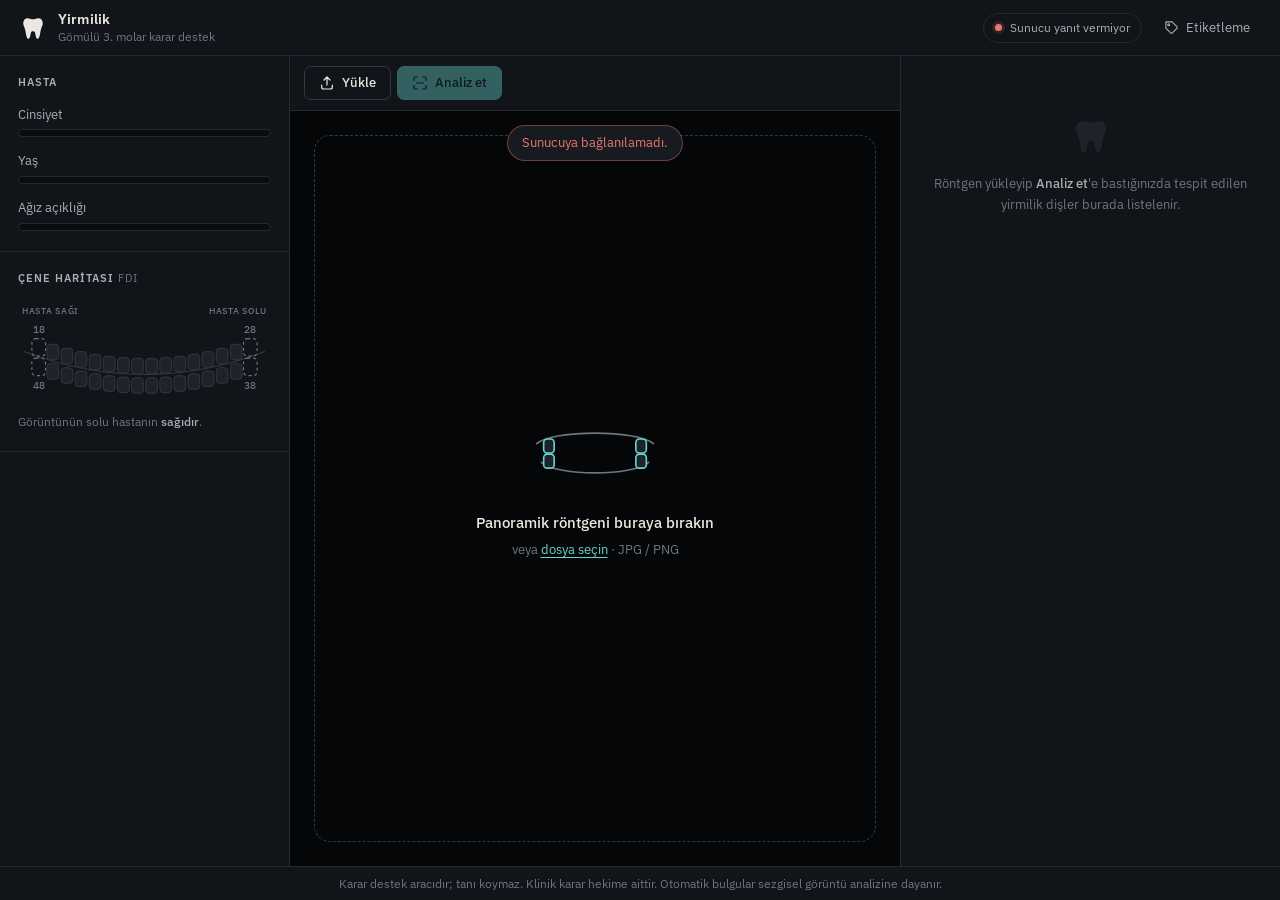
==== commit a3f72032: "feat: etiketleme ve yönetim sayfaları ortak tasarım diline taşındı - theme.css: ortak renk/tipografi" ====
--- a/static/index.html
+++ b/static/index.html
@@ -8,7 +8,8 @@
     <link rel="preconnect" href="https://fonts.googleapis.com">
     <link rel="preconnect" href="https://fonts.gstatic.com" crossorigin>
     <link href="https://fonts.googleapis.com/css2?family=IBM+Plex+Mono:wght@400;500&family=IBM+Plex+Sans:wght@400;500;600&display=swap" rel="stylesheet">
-    <link rel="stylesheet" href="/static/app.css?v=2">
+    <link rel="stylesheet" href="/static/theme.css?v=1">
+    <link rel="stylesheet" href="/static/app.css?v=3">
 </head>
 <body>
 <svg width="0" height="0" style="position:absolute" aria-hidden="true">
--- a/static/theme.css
+++ b/static/theme.css
@@ -0,0 +1,128 @@
+/* ==========================================================================
+   Yirmilik — ortak tema (tüm sayfalar)
+   "Okuma odası": nötr koyu yüzeyler, mine/kemik tonunda metin,
+   tek soğuk vurgu rengi. Röntgen kontrastını bozmamak için renk az kullanılır.
+   ========================================================================== */
+
+:root {
+    --bg: #0a0c0f;
+    --surface: #111418;
+    --surface-2: #171b20;
+    --surface-3: #1e232a;
+    --line: #242a32;
+    --line-strong: #323943;
+
+    --text: #ece8df;          /* mine / kemik */
+    --text-2: #a9adb4;
+    --text-3: #6f7680;
+
+    --accent: #67d4d0;        /* anotasyon camgöbeği */
+    --accent-ink: #062523;
+    --accent-soft: rgba(103, 212, 208, 0.12);
+
+    --axis: #ff8a65;          /* diş ekseni */
+    --occlusal: #f0cf6a;      /* oklüzal düzlem */
+
+    --ok: #6fcf97;
+    --warn: #e9b949;
+    --danger: #ef7470;
+    --ok-soft: rgba(111, 207, 151, 0.13);
+    --warn-soft: rgba(233, 185, 73, 0.13);
+    --danger-soft: rgba(239, 116, 112, 0.14);
+
+    --radius: 10px;
+    --radius-sm: 7px;
+    --font: "IBM Plex Sans", system-ui, -apple-system, "Segoe UI", sans-serif;
+    --mono: "IBM Plex Mono", ui-monospace, "Cascadia Mono", monospace;
+    --topbar-h: 56px;
+}
+
+*, *::before, *::after { box-sizing: border-box; }
+html, body { margin: 0; height: 100%; }
+
+body {
+    background: var(--bg);
+    color: var(--text);
+    font: 14px/1.5 var(--font);
+    -webkit-font-smoothing: antialiased;
+    display: flex;
+    flex-direction: column;
+    min-height: 100vh;
+}
+
+button, input, select { font: inherit; color: inherit; }
+button { cursor: pointer; }
+:focus-visible { outline: 2px solid var(--accent); outline-offset: 2px; }
+[hidden] { display: none !important; }
+
+.ico {
+    width: 18px; height: 18px;
+    fill: none; stroke: currentColor; stroke-width: 1.8;
+    stroke-linecap: round; stroke-linejoin: round;
+    flex-shrink: 0;
+}
+.muted { color: var(--text-3); font-weight: 400; }
+
+/* ── Üst bar ─────────────────────────────────────────────────────────────── */
+.topbar {
+    height: var(--topbar-h);
+    display: flex; align-items: center; justify-content: space-between;
+    padding: 0 20px;
+    border-bottom: 1px solid var(--line);
+    background: var(--surface);
+}
+.brand { display: flex; align-items: center; gap: 12px; }
+.brand-mark { width: 26px; height: 26px; fill: var(--text); }
+.brand-name { font-weight: 600; letter-spacing: 0.01em; }
+.brand-sub { font-size: 12px; color: var(--text-3); margin-top: -2px; }
+.topbar-right { display: flex; align-items: center; gap: 12px; }
+
+.status-pill {
+    display: inline-flex; align-items: center; gap: 8px;
+    font-size: 12px; color: var(--text-2);
+    padding: 5px 11px; border: 1px solid var(--line); border-radius: 999px;
+}
+.status-pill .dot { width: 7px; height: 7px; border-radius: 50%; background: var(--text-3); }
+.status-pill.ok .dot { background: var(--ok); box-shadow: 0 0 0 3px var(--ok-soft); }
+.status-pill.bad .dot { background: var(--danger); box-shadow: 0 0 0 3px var(--danger-soft); }
+
+.link-btn {
+    display: inline-flex; align-items: center; gap: 7px;
+    color: var(--text-2); text-decoration: none; font-size: 13px;
+    padding: 6px 10px; border-radius: var(--radius-sm);
+}
+.link-btn:hover { color: var(--text); background: var(--surface-2); }
+.link-btn .ico { width: 15px; height: 15px; }
+
+kbd {
+    font: 11px var(--mono);
+    padding: 1px 5px; border-radius: 4px;
+    border: 1px solid var(--line-strong); color: var(--text-2);
+}
+
+.btn {
+    display: inline-flex; align-items: center; justify-content: center; gap: 7px;
+    height: 34px; padding: 0 14px;
+    border-radius: var(--radius-sm);
+    border: 1px solid var(--line-strong);
+    background: var(--surface-2);
+    font-size: 13px; font-weight: 500;
+    color: var(--text); text-decoration: none;
+    transition: background .15s, border-color .15s, opacity .15s;
+}
+.btn:hover:not(:disabled) { background: var(--surface-3); }
+.btn.ghost { background: transparent; }
+.btn.primary { background: var(--accent); border-color: var(--accent); color: var(--accent-ink); }
+.btn.primary:hover:not(:disabled) { background: #82e0dc; }
+.btn.danger { color: var(--danger); background: transparent; }
+.btn.danger:hover:not(:disabled) { background: var(--danger-soft); border-color: rgba(239, 116, 112, .4); }
+.btn:disabled { opacity: .4; cursor: not-allowed; }
+.btn .ico { width: 16px; height: 16px; }
+
+.icon-btn {
+    width: 32px; height: 32px;
+    display: inline-grid; place-items: center;
+    border: 1px solid transparent; border-radius: var(--radius-sm);
+    background: transparent; color: var(--text-2);
+}
+.icon-btn:hover { background: var(--surface-2); color: var(--text); }
--- a/static/app.css
+++ b/static/app.css
@@ -1,98 +1,6 @@
 /* ==========================================================================
-   Yirmilik — Karar Destek
-   "Okuma odası" teması: nötr koyu yüzeyler, mine/kemik tonunda metin,
-   tek soğuk vurgu rengi. Röntgen kontrastını bozmamak için renk az kullanılır.
+   Yirmilik — Karar Destek ana sayfa (ortak tema: theme.css)
    ========================================================================== */
-
-:root {
-    --bg: #0a0c0f;
-    --surface: #111418;
-    --surface-2: #171b20;
-    --surface-3: #1e232a;
-    --line: #242a32;
-    --line-strong: #323943;
-
-    --text: #ece8df;          /* mine / kemik */
-    --text-2: #a9adb4;
-    --text-3: #6f7680;
-
-    --accent: #67d4d0;        /* anotasyon camgöbeği */
-    --accent-ink: #062523;
-    --accent-soft: rgba(103, 212, 208, 0.12);
-
-    --axis: #ff8a65;          /* diş ekseni */
-    --occlusal: #f0cf6a;      /* oklüzal düzlem */
-
-    --ok: #6fcf97;
-    --warn: #e9b949;
-    --danger: #ef7470;
-    --ok-soft: rgba(111, 207, 151, 0.13);
-    --warn-soft: rgba(233, 185, 73, 0.13);
-    --danger-soft: rgba(239, 116, 112, 0.14);
-
-    --radius: 10px;
-    --radius-sm: 7px;
-    --font: "IBM Plex Sans", system-ui, -apple-system, "Segoe UI", sans-serif;
-    --mono: "IBM Plex Mono", ui-monospace, "Cascadia Mono", monospace;
-    --topbar-h: 56px;
-}
-
-*, *::before, *::after { box-sizing: border-box; }
-html, body { margin: 0; height: 100%; }
-
-body {
-    background: var(--bg);
-    color: var(--text);
-    font: 14px/1.5 var(--font);
-    -webkit-font-smoothing: antialiased;
-    display: flex;
-    flex-direction: column;
-    min-height: 100vh;
-}
-
-button, input, select { font: inherit; color: inherit; }
-button { cursor: pointer; }
-:focus-visible { outline: 2px solid var(--accent); outline-offset: 2px; }
-[hidden] { display: none !important; }
-
-.ico {
-    width: 18px; height: 18px;
-    fill: none; stroke: currentColor; stroke-width: 1.8;
-    stroke-linecap: round; stroke-linejoin: round;
-    flex-shrink: 0;
-}
-.muted { color: var(--text-3); font-weight: 400; }
-
-/* ── Üst bar ─────────────────────────────────────────────────────────────── */
-.topbar {
-    height: var(--topbar-h);
-    display: flex; align-items: center; justify-content: space-between;
-    padding: 0 20px;
-    border-bottom: 1px solid var(--line);
-    background: var(--surface);
-}
-.brand { display: flex; align-items: center; gap: 12px; }
-.brand-mark { width: 26px; height: 26px; fill: var(--text); }
-.brand-name { font-weight: 600; letter-spacing: 0.01em; }
-.brand-sub { font-size: 12px; color: var(--text-3); margin-top: -2px; }
-.topbar-right { display: flex; align-items: center; gap: 12px; }
-
-.status-pill {
-    display: inline-flex; align-items: center; gap: 8px;
-    font-size: 12px; color: var(--text-2);
-    padding: 5px 11px; border: 1px solid var(--line); border-radius: 999px;
-}
-.status-pill .dot { width: 7px; height: 7px; border-radius: 50%; background: var(--text-3); }
-.status-pill.ok .dot { background: var(--ok); box-shadow: 0 0 0 3px var(--ok-soft); }
-.status-pill.bad .dot { background: var(--danger); box-shadow: 0 0 0 3px var(--danger-soft); }
-
-.link-btn {
-    display: inline-flex; align-items: center; gap: 7px;
-    color: var(--text-2); text-decoration: none; font-size: 13px;
-    padding: 6px 10px; border-radius: var(--radius-sm);
-}
-.link-btn:hover { color: var(--text); background: var(--surface-2); }
-.link-btn .ico { width: 15px; height: 15px; }
 
 /* ── Çalışma alanı ───────────────────────────────────────────────────────── */
 .workspace {
@@ -192,31 +100,9 @@
 .toolbar.no-image [data-needs-image],
 .toolbar.no-result [data-needs-result] { display: none; }
 
-.btn {
-    display: inline-flex; align-items: center; gap: 7px;
-    height: 34px; padding: 0 14px;
-    border-radius: var(--radius-sm);
-    border: 1px solid var(--line-strong);
-    background: var(--surface-2);
-    font-size: 13px; font-weight: 500;
-    transition: background .15s, border-color .15s, opacity .15s;
-}
-.btn:hover:not(:disabled) { background: var(--surface-3); }
-.btn.ghost { background: transparent; }
-.btn.primary { background: var(--accent); border-color: var(--accent); color: var(--accent-ink); }
-.btn.primary:hover:not(:disabled) { background: #82e0dc; }
-.btn:disabled { opacity: .4; cursor: not-allowed; }
-.btn .ico { width: 16px; height: 16px; }
 .btn.loading .ico { animation: spin 1s linear infinite; }
 @keyframes spin { to { transform: rotate(360deg); } }
 
-.icon-btn {
-    width: 32px; height: 32px;
-    display: inline-grid; place-items: center;
-    border: 1px solid transparent; border-radius: var(--radius-sm);
-    background: transparent; color: var(--text-2);
-}
-.icon-btn:hover { background: var(--surface-2); color: var(--text); }
 .icon-btn.toggle[aria-pressed="true"] { background: var(--surface-3); color: var(--text); border-color: var(--line-strong); }
 .zoom-readout { font: 12px var(--mono); color: var(--text-2); min-width: 44px; text-align: center; }
 
@@ -288,11 +174,6 @@
     background: rgba(10, 12, 15, .75); padding: 5px 10px; border-radius: var(--radius-sm);
     pointer-events: none;
 }
-kbd {
-    font: 11px var(--mono);
-    padding: 1px 5px; border-radius: 4px;
-    border: 1px solid var(--line-strong); color: var(--text-2);
-}
 .stage-status {
     position: absolute; top: 14px; left: 50%; transform: translateX(-50%);
     font-size: 13px;
